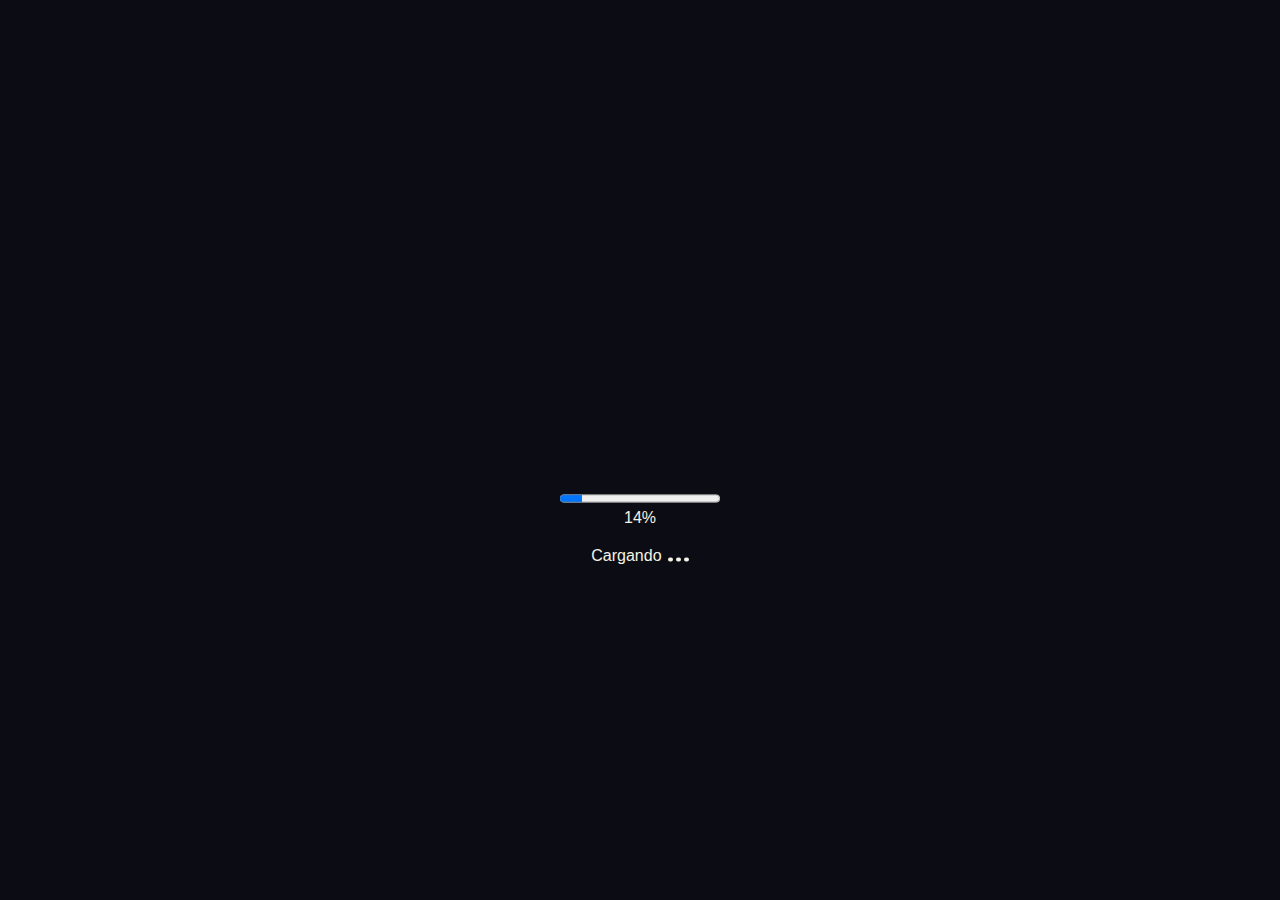
==== TP-2/src/pages/index.html @ fec30a51 "Url de las imagenes" ====
<!DOCTYPE html>
<html lang="en">

<head>
    <meta charset="UTF-8">
    <meta http-equiv="X-UA-Compatible" content="IE=edge">
    <meta name="viewport" content="width=device-width, initial-scale=1.0">
    <link rel="shortcut icon" href="../assets/img/logo.ico">
    <link rel="stylesheet" href="../css/app.css">
    <title>Juego Mania</title>
</head>

<body>
    <div class="cargando">
        <div>
            <progress id="barra" max="100" value="0"></progress>
            <span id="porcentaje"></span>
        </div>
        <span>Cargando <div class="contenedor-puntos"><div></div><div></div><div></div></div></span>
    </div>
    <div class="container-pagina hidden">
        <header>
            <div class="header-encabezado max-width">
                <div>
                    <button><img src="../assets/img/header/hamburguer.svg" class="icono" id="header-hamburguesa-button"></button>
                    <a href="../pages/index.html"><img src="../assets/img/header/juegomania.svg" alt="Icono de Logomania"></a>            
                </div>
                <div class="header-barra-busqueda hidden">
                    <button id="btn-ocultar-barra"><img src="../assets/img/header/left-arrow-alt_svgrepo.com.svg" alt=""></button>
                    <input type="text" class="header-busqueda-input" placeholder="Buscar juego...">
                </div>
                <div class="header-barra-botones">
                    <button class="icono" id="header-lupa-button"><img src="../assets/img/header/buscador.svg"></button>
                    <div>
                        <button class="icono" id="btn_carrito"><img src="../assets/img/header/carrito.svg"></button>
                        <div class="contenedor-carrito">
                            <div>
                                <div class="carrito__articulo">
                                    <img src="../assets/img/accion/Assasins creed odyssey.jpg" alt="">
                                    <div>
                                        <p>Assasins Creed: Odyssey</p>
                                        <div>
                                            <button class="btn"><img src="../assets/img/card/agregar_al_carrito.svg" alt="icono carrito">Agregar al carrito</button>
                                            <span>$1400</span>
                                        </div>
                                    </div>
                                </div>
                                <div class="carrito__articulo">
                                    <img src="../assets/img/recomendados para ti/black.jpg" alt="">
                                    <div>
                                        <p>Black</p>
                                        <div>
                                            <button class="btn"><img src="../assets/img/card/agregar_al_carrito.svg" alt="icono carrito">Agregar al carrito</button>
                                            <span>$1400</span>
                                        </div>
                                    </div>
                                </div>
                            </div>
                            <div>
                                <p>Total: $ 3950</p>
                                <button>Comprar</button>
                            </div>
                        </div>
                    </div>
                    <button class="icono" id="header-user-button"><img id="avatar-user" src="../assets/img/header/perfil.svg"></button>
                </div>
                <div id="desplegable-categorias" class="hidden">
                    <div class="header-categorias">
                        <p><img src="../assets/img/header/desplegable_izquierdo/accion.svg" alt="Icono de los juegos de accion">Acción</p>
                        <p><img src="../assets/img/header/desplegable_izquierdo/terror.svg" alt="Icono de los juegos de terror">Terror</p>
                        <p><img src="../assets/img/header/desplegable_izquierdo/vestir.svg" alt="Icono de los juegos de vestir">Vestir</p>
                        <p><img src="../assets/img/header/desplegable_izquierdo/estrategia.svg" alt="Icono de los juegos de estrategia">Estrategia</p>
                    </div>
                </div>
                <div id="header-menu-user" class="hidden">
                    <div id="sin-logear" class="header-menu-usuario">
                        <a href="login.html" id="btn-login"><img src="../assets/img/header/desplegable_derecho/key.svg" alt="Icono para iniciar sesión">Iniciar Sesión</a>
                        <button type="button" id="btnSalir"><img src="../assets/img/header/desplegable_derecho/salir.svg" alt="Icono para salir">Salir</button>
                    </div>
                    <div id="logeado" class="header-menu-usuario hidden">
                        <a href="login.html" id="btn-login"><img src="../assets/img/header/desplegable_derecho/perfil.svg"
                                alt="Icono para iniciar sesión">Mi perfil</a>
                        <a href="#"><img src="../assets/img/header/desplegable_derecho/book.svg" alt="Icono para salir">Biblioteca</a>
                        <button type="button" id="cerrarSesionUser"><img src="../assets/img/header/desplegable_derecho/cerrar-sesion2.svg" alt="Icono para salir">Cerrar sesión</button>
                    </div>
                </div>
            </div>
        </header>
        <div class="container">
            <section class="populares">
                <p class="categorias">Mas populares</p>
                <main class="grilla">
                    <div class="card card_animation">
                        <a href="juego.html">
                        <img src="../assets/img/mas-populares/tablero_imagen.png" alt="Juegos populares">
                        </a>
                        <div>
                            <p class="nombre_juego">Conecta la galaxia</p>
                            <div class="cuadro_valores">
                               <p class="precio">Gratis</p>
                            </div>
                            <span class="adquirido">Adquirido</span>
                        </div>
                    </div>
                    <div class="card card_animation">
                        <img src="../assets/img/mas-populares/crash bandicoot 4 cuestion de tiempo.webp"
                        alt="Juegos populares">
                        <div>
                            <p class="nombre_juego">Crash Bandicoot 4: Cuestion de tiempo para rescatar a</p>
                            <div class="cuadro_valores">
                                <p class="precio">$900</p>
                            </div>
                            <button class="btn"><img src="../assets/img/card/agregar_al_carrito.svg" alt="icono carrito">Agregar al carrito</button>
                        </div>
                    </div>
                    <div class="card card_animation">
                        <img src="../assets/img/mas-populares/halo 5 - guardianes.jpg" alt="Juegos populares">
                        <div>
                            <p class="nombre_juego">Halo 5: Guardianes</p>
                            <div class="cuadro_valores">
                                <p class="descuento">-10%</p>
                                <p class="precio_neto">$1500</p>
                                <p class="precio">$1350</p>
                            </div>
                            <button class="btn"><img src="../assets/img/card/agregar_al_carrito.svg" alt="icono carrito">Agregar al carrito</button>
                        </div>
                    </div>
                    <div class="card card_animation">
                        <img src="../assets/img/mas-populares/minecraft.jpg" alt="Juegos populares">
                        <div>
                            <p class="nombre_juego">Minecraft</p>
                            <div class="cuadro_valores">                            
                                <p class="precio">Gratis</p>
                            </div>    
                            <button class="btn"><img src="../assets/img/card/agregar_al_carrito.svg" alt="icono carrito">Agregar al carrito</button>
                        </div>
                    </div>
                    <div class="card card_animation">
                        <img src="../assets/img/mas-populares/pokemon rojo fuego.png" alt="Juegos populares">
                        <div>
                            <p class="nombre_juego">Pokemon edición rojo fuego</p>
                            <div class="cuadro_valores">
                                <p class="precio">Gratis</p>
                            </div>   
                            <span class="adquirido">Adquirido</span>         
                        </div>
                    </div>
                    <div class="card card_animation">
                        <img src="../assets/img/mas-populares/Rabbids_Coding.webp" alt="Juegos populares">
                        <div>
                            <p class="nombre_juego">Rabbids coding</p>
                            <div class="cuadro_valores">
                                <p class="descuento">-50%</p>
                                <p class="precio_neto">$800</p>
                                <p class="precio">$400</p>
                            </div>
                            <button class="btn"><img src="../assets/img/card/agregar_al_carrito.svg" alt="icono carrito">Agregar al carrito</button>
                        </div>
                    </div>
                    <div class="card card_animation">
                        <img src="../assets/img/mas-populares/virtual families.webp" alt="Juegos populares">
                        <div>
                            <p class="nombre_juego">Virtual families</p>
                            <div class="cuadro_valores">
                               <p class="precio">Gratis</p>
                            </div>   
                            <button class="btn"><img src="../assets/img/card/agregar_al_carrito.svg" alt="icono carrito">Agregar al carrito</button>
                        </div>
                    </div>
                    <div class="card card_animation">
                        <img src="../assets/img/mas-populares/yuhioh duel links.jpg" alt="Juegos populares">
                        <div>
                            <p class="nombre_juego">Yu-Gi-Oh! Duel Links</p>
                            <div class="cuadro_valores">
                               <p class="precio">Gratis</p>
                            </div>
                            <button class="btn"><img src="../assets/img/card/agregar_al_carrito.svg" alt="icono carrito">Agregar al carrito</button>
                        </div>
                    </div>
                    <div class="card card_animation">
                        <img src="../assets/img/mas-populares/bomb-it-3.jpg" alt="Juegos populares">
                        <div>
                            <p class="nombre_juego">Bombit it 3</p>
                            <div class="cuadro_valores">
                               <p class="precio">Gratis</p>
                           </div>
                            <button class="btn"><img src="../assets/img/card/agregar_al_carrito.svg" alt="icono carrito">Agregar al carrito</button>
                        </div>
                    </div>
                </main>
            </section>
            <section class="carruseles">
                <div class="carrusel__container max-width" id="recomendados">
                    <div>
                        <p class="categorias">Recomendados para ti</p>
                        <div class="carrusel__buttons">
                            <button id="btn_izq_recomnedados" class="izquierda">
                                <img src="../assets/img/flecha_carrusel.svg" alt="boton izquierdo del carrusel">
                            </button>
                            <button id="btn_der_recomnedados" class="derecha">
                                <img src="../assets/img/flecha_carrusel.svg" alt="boton derecho del carrusel">
                            </button>
                        </div>
                    </div>
                    <div class="carrusel__cards" id="recomendadosCard">
                        <div class="card">
                            <img src="../assets/img/recomendados para ti/black.jpg" alt="Recomendados">
                            <div>
                                <p class="nombre_juego">Black</p>
                                <div class="cuadro_valores">
                                    <p class="precio">$2600</p>
                                </div>
                                <button class="btn">
                                    <img src="../assets/img/card/agregar_al_carrito.svg" alt="icono carrito">
                                    Agregar al carrito
                                </button>
                            </div>                        
                        </div>
                        <div class="card">
                            <img src="../assets/img/recomendados para ti/hogwarts legacy.webp" alt="Recomendados">
                            <div>
                                <p class="nombre_juego">Howarts legacy</p>
                                <div class="cuadro_valores">
                                    <p class="descuento">-10%</p>
                                    <p class="precio_neto">$1000</p>
                                    <p class="precio">$900</p>
                                </div>
                                <button class="btn">
                                    <img src="../assets/img/card/agregar_al_carrito.svg" alt="icono carrito">
                                    Agregar al carrito
                                </button>
                            </div>    
                        </div>
                        <div class="card">
                            <img src="../assets/img/recomendados para ti/final-fantasy-xvi.jpg" alt="Recomendados">
                            <div>
                                <p class="nombre_juego">Final Fantasy XVI: </p>
                                <div class="cuadro_valores">
                                    <p class="descuento">-10%</p>
                                    <p class="precio_neto">$3000</p>
                                    <p class="precio">$2700</p>
                                </div>
                                <button class="btn">
                                    <img src="../assets/img/card/agregar_al_carrito.svg" alt="icono carrito">
                                    Agregar al carrito
                                </button>
                            </div>
                        </div>
                        <div class="card">
                            <img src="../assets/img/recomendados para ti/resident evil 4.jpg" alt="Recomendados">
                            <div>
                                <p class="nombre_juego">Resident evil 4 remake</p>
                                <div class="cuadro_valores">       
                                    <p class="precio">Gratis</p>
                                </div>
                                <button class="btn">
                                    <img src="../assets/img/card/agregar_al_carrito.svg" alt="icono carrito">
                                    Agregar al carrito
                                </button>
                            </div>
                        </div>
                        <div class="card">
                            <img src="../assets/img/recomendados para ti/diablo IV.webp" alt="Recomendados">
                            <div>
                                <p class="nombre_juego">Diablo 4</p>
                                <div class="cuadro_valores">
                                     <p class="precio">$1400</p>
                                </div>
                                <button class="btn">
                                    <img src="../assets/img/card/agregar_al_carrito.svg" alt="icono carrito">
                                    Agregar al carrito
                                </button>
                            </div>
                        </div>
                        <div class="card">
                            <img src="../assets/img/recomendados para ti/sea of stars.jpg" alt="Recomendados">
                            <div>
                                <p class="nombre_juego">Sea of Stars</p>
                                <div class="cuadro_valores">
                                    <p class="precio">Gratis</p>
                                </div>
                                <button class="btn">
                                    <img src="../assets/img/card/agregar_al_carrito.svg" alt="icono carrito">
                                    Agregar al carrito
                                </button>
                            </div>
                        </div>
                        <div class="card">
                            <img src="../assets/img/recomendados para ti/WWE 2K17.jpg" alt="Recomendados">
                            <div>
                                <p class="nombre_juego">WWE 2K17</p>
                                <div class="cuadro_valores">
                                    <p class="precio">Gratis</p>
                                </div>
                                <button class="btn">
                                    <img src="../assets/img/card/agregar_al_carrito.svg" alt="icono carrito">
                                    Agregar al carrito
                                </button>
                            </div>
                        </div>
                        <div class="card">
                            <img src="../assets/img/recomendados para ti/tony-hawks-pro-skater-3.jpg" alt="Recomendados">
                            <div>
                                <p class="nombre_juego">Tony Hawks pro skater 3</p>
                                <div class="cuadro_valores">
                                    <p class="precio">$140</p>
                                </div>
                                <button class="btn">
                                    <img src="../assets/img/card/agregar_al_carrito.svg" alt="icono carrito">
                                    Agregar al carrito
                                </button>
                            </div>
                        </div>
                        <div class="card">
                            <img src="../assets/img/recomendados para ti/spider man web of shadows.jpg" alt="Recomendados">
                            <div>
                                <p class="nombre_juego">Spiderman, web of shadows</p>
                                <div class="cuadro_valores">
                                    <p class="descuento">-10%</p>
                                    <p class="precio_neto">$3000</p>
                                    <p class="precio">$2700</p>
                                </div>
                                <button class="btn">
                                    <img src="../assets/img/card/agregar_al_carrito.svg" alt="icono carrito">
                                    Agregar al carrito
                                </button>
                            </div>
                        </div>
                    </div>
                </div>

                <div class="carrusel__container max-width" id="accion">
                    <div>
                        <p class="categorias">Acción</p>
                        <div class="carrusel__buttons">
                            <button class="izquierda" id="btn_izq_accion"><img src="../assets/img/flecha_carrusel.svg" alt="boton izquierdo del carrusel"></button>
                            <button class="derecha" id="btn_der_accion"><img src="../assets/img/flecha_carrusel.svg" alt="boton derecho del carrusel"></button>
                        </div>
                    </div>
                    <div class="carrusel__cards" id="accionCard">
                        <div class="card">
                                <img src="../assets/img/accion/dragon ball z budokai tenkaichi 3.jpeg" alt="Accion">
                                <div>
                                    <p class="nombre_juego">Dragon ball Z Budokai tenkaichi 3</p>
                                    <div class="cuadro_valores">
                                        <p class="precio">$2600</p> 
                                    </div>
                                <button class="btn"><img src="../assets/img/card/agregar_al_carrito.svg" alt="icono carrito">Agregar al carrito</button>
                            </div>
                        </div>
                        <div class="card">
                            <img src="../assets/img/accion/Mortal_Kombat_X.png" alt="Accion">
                            <div>
                                <p class="nombre_juego">Mortal Kombat</p>
                                <div class="cuadro_valores">
                                    <p class="descuento">-10%</p>
                                    <p class="precio_neto">$1000</p>
                                    <p class="precio">$900</p> 
                                </div>                   
                                <button class="btn"><img src="../assets/img/card/agregar_al_carrito.svg" alt="icono carrito">Agregar al carrito</button>
                            </div>
                        </div>
                        <div class="card">
                            <img src="../assets/img/accion/god of war 2.jpg" alt="Accion">
                            <div>
                                <p class="nombre_juego">God of war II</p>
                                <div class="cuadro_valores">
                                    <p class="descuento">-50%</p>
                                    <p class="precio_neto">$1500</p>
                                    <p class="precio">$750</p> 
                                </div>                   
                                <button class="btn"><img src="../assets/img/card/agregar_al_carrito.svg" alt="icono carrito">Agregar al carrito</button>
                            </div>
                        </div>
                        <div class="card">
                            <img src="../assets/img/accion/roblox.jpeg" alt="Accion">
                            <div>
                                <p class="nombre_juego">Roblox</p>
                                <p class="precio">Gratis</p>
                                <button class="btn"><img src="../assets/img/card/agregar_al_carrito.svg" alt="icono carrito">Agregar al carrito</button>
                            </div>
                        </div>
                        <div class="card">
                            <img src="../assets/img/accion/uncharted 4.jpg" alt="Accion">
                            <div>
                                <p class="nombre_juego">Uncharted 4: El fin de un ladron</p>
                                <p class="precio">$1140</p>
                                <button class="btn"><img src="../assets/img/card/agregar_al_carrito.svg" alt="icono carrito">Agregar al carrito</button>
                            </div>
                        </div>
                        <div class="card">
                            <img src="../assets/img/accion/call of duty infinite warfare.jpg" alt="Accion">
                            <div>
                                <p class="nombre_juego">Call of Duty: Infinite Warfare</p>
                                <div class="cuadro_valores">
                                    <p class="precio">Gratis</p> 
                                </div>                   
                                <button class="btn"><img src="../assets/img/card/agregar_al_carrito.svg" alt="icono carrito">Agregar al carrito</button>
                            </div>
                        </div>
                        <div class="card">
                            <img src="../assets/img/accion/fornite.jpg" alt="Accion">
                            <div>
                                <p class="nombre_juego">Fornite</p>
                                <div class="cuadro_valores">
                                    <p class="precio">Gratis</p> 
                                </div>                   
                                <button class="btn"><img src="../assets/img/card/agregar_al_carrito.svg" alt="icono carrito">Agregar al carrito</button>
                            </div>
                        </div>
                        <div class="card">
                            <img src="../assets/img/accion/red dead redemption II.jpg" alt="Accion">
                            <div>
                                <p class="nombre_juego">Red dead red II</p>
                                <div class="cuadro_valores">
                                    <p class="precio">$140</p> 
                                </div>                   
                                <button class="btn"><img src="../assets/img/card/agregar_al_carrito.svg" alt="icono carrito">Agregar al carrito</button>
                            </div>
                        </div>
                        <div class="card">
                            <img src="../assets/img/accion/Assasins creed odyssey.jpg" alt="Accion">
                            <div>
                                <p class="nombre_juego">Assasins creed: Odyssey</p>
                                <div class="cuadro_valores">
                                    <p class="descuento">-10%</p>
                                    <p class="precio_neto">$3000</p>
                                    <p class="precio">$2700</p> 
                                </div>                   
                                <button class="btn"><img src="../assets/img/card/agregar_al_carrito.svg" alt="icono carrito">Agregar al carrito</button>
                            </div>
                        </div>
                    </div>
                </div>
                
                <div class="carrusel__container max-width" id="terror">
                    <div>
                        <p class="categorias">Terror</p>
                        <div class="carrusel__buttons">
                            <button class="izquierda" id="btn_izq_terror"><img src="../assets/img/flecha_carrusel.svg" alt="boton izquierdo del carrusel"></button>
                            <button class="derecha" id="btn_der_terror"><img src="../assets/img/flecha_carrusel.svg" alt="boton derecho del carrusel"></button>
                        </div>
                    </div>
                    <div class="carrusel__cards" id="terrorCard">
                        <div class="card">
                            <img src="../assets/img/terror/Five nights at freddys 4.webp" alt="Terror">
                            <div>
                                <p class="nombre_juego">Five nigths at Freddy´s 4</p>
                                <div class="cuadro_valores">
                                     <p class="precio">$2600</p> 
                                </div>                   
                                <button class="btn"><img src="../assets/img/card/agregar_al_carrito.svg" alt="icono carrito">Agregar al carrito</button>
                            </div>
                        </div>
                        <div class="card">
                            <img src="../assets/img/terror/outlast.jpg" alt="Terror">
                            <div>
                                <p class="nombre_juego">Outlast</p>
                                <div class="cuadro_valores">
                                     <p class="precio">$900</p> 
                                </div>                   
                                <button class="btn"><img src="../assets/img/card/agregar_al_carrito.svg" alt="icono carrito">Agregar al carrito</button>
                            </div>
                        </div>   
                        <div class="card">
                            <img src="../assets/img/terror/sillent hill 2.jpg" alt="Terror">
                            <div>
                                <p class="nombre_juego">Sillent Hill 2</p>
                                <div class="cuadro_valores">
                                    <p class="descuento">-10%</p>
                                    <p class="precio_neto">$2000</p>
                                     <p class="precio">$1800</p> 
                                </div>                   
                                <button class="btn"><img src="../assets/img/card/agregar_al_carrito.svg" alt="icono carrito">Agregar al carrito</button>
                            </div>
                        </div>                       
                        <div class="card">
                        <img src="../assets/img/terror/amnesia.jpg" alt="Terror">
                        <div>
                            <p class="nombre_juego">Amnesia</p>
                            <div class="cuadro_valores">
                                <p class="precio">Gratis</p> 
                            </div>                   
                            <button class="btn"><img src="../assets/img/card/agregar_al_carrito.svg" alt="icono carrito">Agregar al carrito</button>
                        </div>
                        </div>   
                        <div class="card">
                        <img src="../assets/img/terror/poppy playtime.jpg" alt="Terror">
                        <div>
                            <p class="nombre_juego">Poppy Playtmie</p>
                            <div class="cuadro_valores">
                                <p class="precio">$1140</p> 
                            </div>                   
                            <button class="btn"><img src="../assets/img/card/agregar_al_carrito.svg" alt="icono carrito">Agregar al carrito</button>
                        </div>
                        </div>   
                        <div class="card">
                        <img src="../assets/img/terror/Little_Nightmares_II.jpg" alt="Terror">
                        <div>
                            <p class="nombre_juego">Little Nightmares II</p>
                            <div class="cuadro_valores">
                                <p class="precio">Gratis</p> 
                            </div>                   
                            <button class="btn"><img src="../assets/img/card/agregar_al_carrito.svg" alt="icono carrito">Agregar al carrito</button>
                        </div>
                        </div>    
                        <div class="card">
                        <img src="../assets/img/terror/Phasmophobia.jpg" alt="Terror">
                        <div>
                            <p class="nombre_juego">Phasmophobia</p>
                            <div class="cuadro_valores">
                                <p class="precio">Gratis</p> 
                            </div>                   
                            <button class="btn"><img src="../assets/img/card/agregar_al_carrito.svg" alt="icono carrito">Agregar al carrito</button>
                        </div>
                        </div>    
                        <div class="card">
                        <img src="../assets/img/terror/slender the arrival.jpg" alt="Terror">
                        <div>
                            <p class="nombre_juego">Slender: la llegada</p>
                            <div class="cuadro_valores">
                                <p class="precio">$140</p> 
                            </div>                   
                            <button class="btn"><img src="../assets/img/card/agregar_al_carrito.svg" alt="icono carrito">Agregar al carrito</button>
                        </div>
                        </div>  
                        <div class="card">
                        <img src="../assets/img/terror/haunt.jpg" alt="Terror">
                        <div>
                            <p class="nombre_juego">Haunt</p>
                            <div class="cuadro_valores">
                                <p class="descuento">-10%</p>
                                <p class="precio_neto">$3000</p>
                                    <p class="precio">$2700</p> 
                            </div>                   
                            <button class="btn"><img src="../assets/img/card/agregar_al_carrito.svg" alt="icono carrito">Agregar al carrito</button>
                        </div>
                        </div>
                    </div>
                </div>

                <div class="carrusel__container max-width" id="vestir">
                    <div>
                        <p class="categorias">Vestir</p>
                        <div class="carrusel__buttons">
                            <button class="izquierda" id="btn_izq_vestir"><img src="../assets/img/flecha_carrusel.svg" alt="boton izquierdo del carrusel"></button>
                            <button class="derecha" id="btn_der_vestir"><img src="../assets/img/flecha_carrusel.svg" alt="boton derecho del carrusel"></button>
                        </div>
                    </div>
                    <div class="carrusel__cards" id="vestirCard">
                        <div class="card">
                            <img src="../assets/img/vestir/barbiemania.jpg" alt="Vestir">
                            <div>
                                <p class="nombre_juego">Barbiemania</p>
                                <div class="cuadro_valores">
                                    <p class="precio">$2600</p> 
                                </div>                   
                                <button class="btn"><img src="../assets/img/card/agregar_al_carrito.svg" alt="icono carrito">Agregar al carrito</button>
                            </div>
                        </div>
                        <div class="card">
                        <img src="../assets/img/vestir/viste a estrellas del pop.png" alt="Vestir">
                        <div>
                            <p class="nombre_juego">Viste a estrellas del pop</p>
                            <div class="cuadro_valores">
                                <p class="descuento">-10%</p>
                                <p class="precio_neto">$1000</p>
                                    <p class="precio">$900</p> 
                            </div>                   
                            <button class="btn"><img src="../assets/img/card/agregar_al_carrito.svg" alt="icono carrito">Agregar al carrito</button>
                        </div>
                        </div>   
                        <div class="card">
                        <img src="../assets/img/vestir/princess dress up.jpg" alt="Vestir">
                        <div>
                            <p class="nombre_juego">Princess Dress-up</p>
                            <div class="cuadro_valores">
                                <p class="descuento">-25%</p>
                                <p class="precio_neto">$1000</p>
                                    <p class="precio">$750</p> 
                            </div>                   
                            <button class="btn"><img src="../assets/img/card/agregar_al_carrito.svg" alt="icono carrito">Agregar al carrito</button>
                        </div>
                        </div>                         
                        <div class="card">
                        <img src="../assets/img/vestir/monstruo magico.jpg" alt="Vestir">
                        <div>
                            <p class="nombre_juego">Monstruo magico</p>
                            <div class="cuadro_valores">
                                <p class="precio">Gratis</p> 
                            </div>                   
                            <button class="btn"><img src="../assets/img/card/agregar_al_carrito.svg" alt="icono carrito">Agregar al carrito</button>
                        </div>
                        </div>     
                        <div class="card">
                        <img src="../assets/img/vestir/heroina gotica.jpg" alt="Vestir">
                        <div>
                            <p class="nombre_juego">Heroina gotica</p>
                            <div class="cuadro_valores">
                                <p class="precio">$1140</p> 
                            </div>                   
                            <button class="btn"><img src="../assets/img/card/agregar_al_carrito.svg" alt="icono carrito">Agregar al carrito</button>
                        </div>
                        </div>
                        <div class="card">
                            <img src="../assets/img/vestir/ascension.jpg" alt="Vestir">
                            <div>
                                <p class="nombre_juego">Ascencion</p>
                                <div class="cuadro_valores">
                                   <p class="precio">Gratis</p> 
                                </div>                   
                                <button class="btn"><img src="../assets/img/card/agregar_al_carrito.svg" alt="icono carrito">Agregar al carrito</button>
                            </div>
                        </div>    
                        <div class="card">
                        <img src="../assets/img/vestir/destino de vacaciones tropicales.jpg" alt="Vestir">
                        <div>
                            <p class="nombre_juego">Destino de vacaciones tropicales</p>
                            <div class="cuadro_valores">
                                <p class="precio">Gratis</p> 
                            </div>                   
                            <button class="btn"><img src="../assets/img/card/agregar_al_carrito.svg" alt="icono carrito">Agregar al carrito</button>
                        </div>
                        </div>    
                        <div class="card">
                        <img src="../assets/img/vestir/pequenio triton.jpg" alt="Vestir">
                        <div>
                            <p class="nombre_juego">Little triton</p>
                            <div class="cuadro_valores">
                                <p class="precio">$140</p> 
                            </div>                   
                            <button class="btn"><img src="../assets/img/card/agregar_al_carrito.svg" alt="icono carrito">Agregar al carrito</button>
                        </div>
                        </div>    
                        <div class="card">
                        <img src="../assets/img/vestir/la biblioteca oscura.jpg" alt="Vestir">
                        <div>
                            <p class="nombre_juego">La biblioteca oscura/p>
                            <div class="cuadro_valores">
                                <p class="descuento">-10%</p>
                                <p class="precio_neto">$3000</p>
                                    <p class="precio">$2700</p> 
                            </div>                   
                            <button class="btn"><img src="../assets/img/card/agregar_al_carrito.svg" alt="icono carrito">Agregar al carrito</button>
                        </div>
                        </div>
                    </div>
                </div>
            </section>
        </div>
        <footer class="footer-mobile">
            <div class="pagos-mobile">
                <div class="lines-container">
                    <div class="line flex-grow"></div>
                    <p class="titulo">Nuestras formas de pago</p>
                    <div class="line flex-grow"></div>
                </div>
                <div class="tarjetas">
                    <img src="../assets/img/tarjetas_pago/visa.svg" alt="Visa" srcset="">
                    <img src="../assets/img/tarjetas_pago/paypal.svg" alt="Paypal" srcset="">
                    <img src="../assets/img/tarjetas_pago/mastercard.svg" alt="MasterCard" srcset="">
                    <img src=".../assets/img/tarjetas_pago/amex.svg" alt="Amex" srcset="">
                </div>
                
            </div>
            <div class="servicios-mobile">
                <div>
                    <p class="titulo">Ayuda</p>
                    <p>Servicio técnico</p>
                    <p>Preguntas frecuentes</p>
                    <p>Opciones de pago</p>
                    <p>Arrepentimiento</p>
                    <p>223-444567898</p>
                </div>
                <div>
                    <p class="titulo">Comunidad</p>
                    <p>Noticias</p>
                    <p>Eventos</p>
                    <p>Foro</p>
                </div>
                <div>
                    <p class="titulo">Compañia</p>
                    <p>Empleos</p>
                    <p>Visita nuestro sitio corporativo</p>
                    <p>Servicio marketing</p>
                </div>
                <div class="redes-sociales">
                    <p class="titulo">Redes Sociales</p>
                    <div class="redes">
                        <img src=".../assets/img/rrss/instagram.svg" alt="Instagram" srcset="">
                        <img src=".../assets/img/rrss/youtube.svg" alt="YouTube" srcset="">
                        <img src=".../assets/img/rrss/facebook.svg" alt="Facebook" srcset="">
                    </div>
                </div>
                <div class="validacion">
                    <div class="carousel-slide">
                        <img src=".../assets/img/validacion/Rockstar-logo.svg" alt="" srcset="">
                    </div>
                    <div class="carousel-slide">
                        <img src=".../assets/img/validacion/blizzard-logo.svg" alt="" srcset="">
                    </div>
                    <div class="carousel-slide">
                        <img src="./TP-2../assets/img/validacion/Capcom_logo.svg" alt="" srcset="">
                    </div>
                    <div class="carousel-slide">
                        <img src="./TP-2../assets/img/validacion/Riot_Games_logo.svg" alt="" srcset="">
                    </div>
                </div>
            </div>
        </footer>
    </div>
    
    
    <script src="../js/index.js"></script>
    <script src="./TP-2../js/header.js"></script>
    <script src="./TP-2../js/carrusel.js"></script>
    <script src="./TP-2../js/mostrarCarrito.js"></script>
</body>
</html>
---- TP-2/src/css/app.css ----
@import "./variables.css";
@import "./reset.css"; 
@import "./utils.css"; 
@import "./index.css"; 
@import "./footer.css"; 
@import "./grilla.css";
@import "./header.css";
@import "./carrusel.css";
@import "./juego.css";
@import "./form.css";
@import "./login.css";
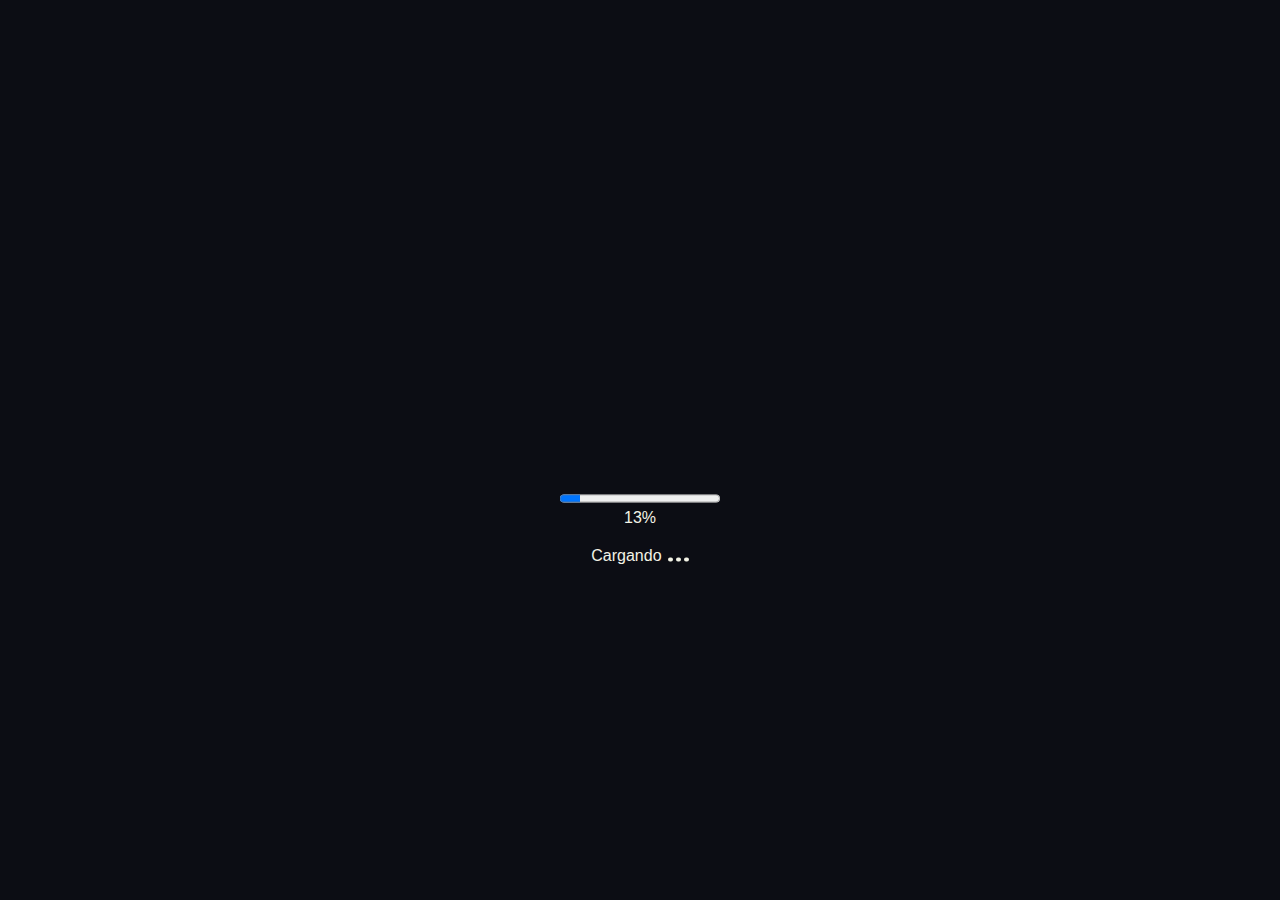
==== commit 21f1c979: "Mergin error" ====
--- a/TP-2/src/pages/index.html
+++ b/TP-2/src/pages/index.html
@@ -700,10 +700,17 @@
                         <img src=".../assets/img/validacion/blizzard-logo.svg" alt="" srcset="">
                     </div>
                     <div class="carousel-slide">
+<<<<<<< HEAD
                         <img src="./TP-2../assets/img/validacion/Capcom_logo.svg" alt="" srcset="">
                     </div>
                     <div class="carousel-slide">
                         <img src="./TP-2../assets/img/validacion/Riot_Games_logo.svg" alt="" srcset="">
+=======
+                        <img src="../assets/img/validacion/Capcom_logo.svg" alt="" srcset="">
+                    </div>
+                    <div class="carousel-slide">
+                        <img src="../assets/img/validacion/Riot_Games_logo.svg" alt="" srcset="">
+>>>>>>> ac916646db295eadf7a3f49d1c9e26c81b216c53
                     </div>
                 </div>
             </div>
@@ -712,8 +719,8 @@
     
     
     <script src="../js/index.js"></script>
-    <script src="./TP-2../js/header.js"></script>
-    <script src="./TP-2../js/carrusel.js"></script>
-    <script src="./TP-2../js/mostrarCarrito.js"></script>
+    <script src="../js/header.js"></script>
+    <script src="../js/carrusel.js"></script>
+    <script src="../js/mostrarCarrito.js"></script>
 </body>
 </html>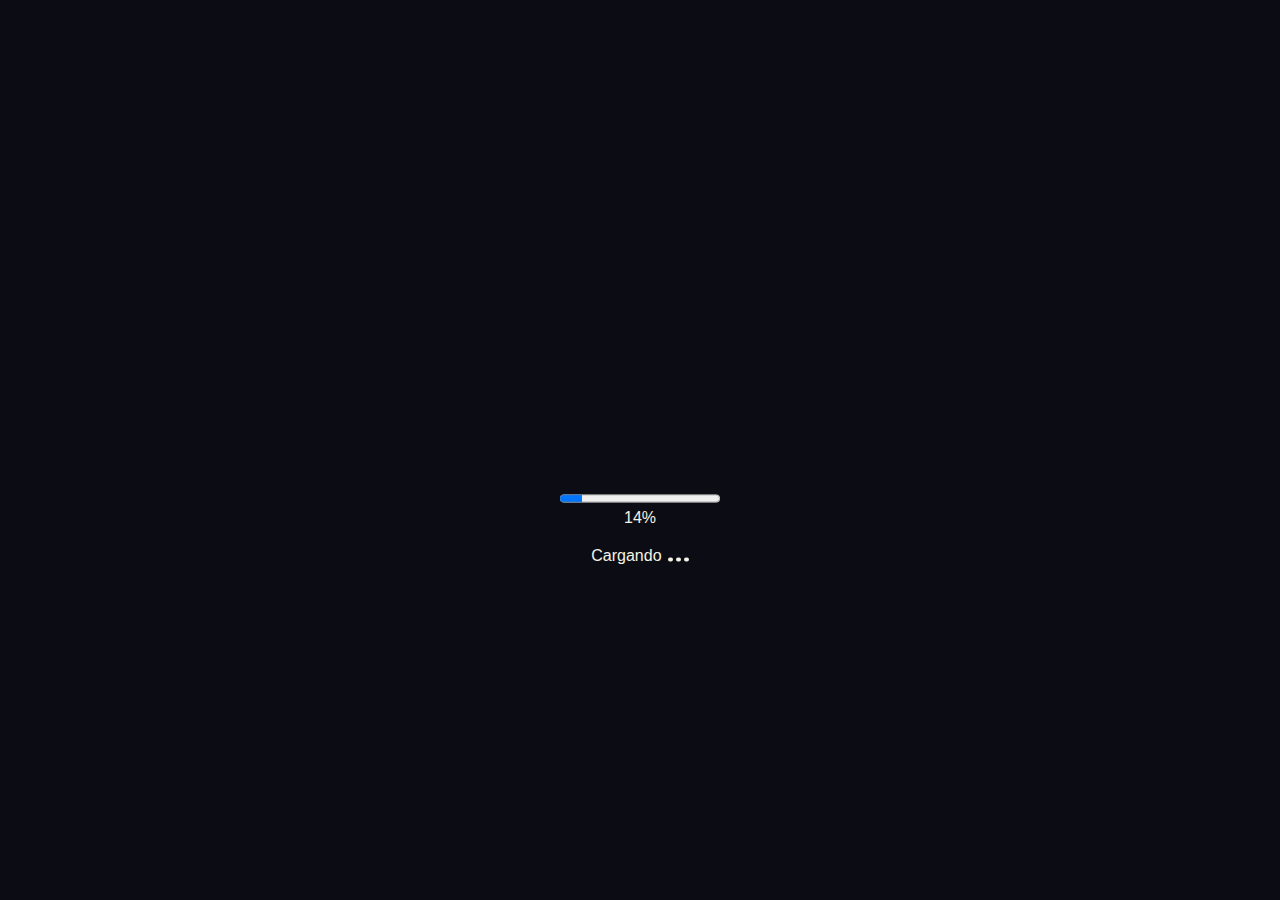
==== commit 03abb222: "Cambio rutas" ====
--- a/TP-2/src/pages/index.html
+++ b/TP-2/src/pages/index.html
@@ -23,7 +23,7 @@
             <div class="header-encabezado max-width">
                 <div>
                     <button><img src="../assets/img/header/hamburguer.svg" class="icono" id="header-hamburguesa-button"></button>
-                    <a href="../pages/index.html"><img src="../assets/img/header/juegomania.svg" alt="Icono de Logomania"></a>            
+                    <a href="index.html"><img src="../assets/img/header/juegomania.svg" alt="Icono de Logomania"></a>            
                 </div>
                 <div class="header-barra-busqueda hidden">
                     <button id="btn-ocultar-barra"><img src="../assets/img/header/left-arrow-alt_svgrepo.com.svg" alt=""></button>
@@ -700,17 +700,10 @@
                         <img src=".../assets/img/validacion/blizzard-logo.svg" alt="" srcset="">
                     </div>
                     <div class="carousel-slide">
-<<<<<<< HEAD
-                        <img src="./TP-2../assets/img/validacion/Capcom_logo.svg" alt="" srcset="">
-                    </div>
-                    <div class="carousel-slide">
-                        <img src="./TP-2../assets/img/validacion/Riot_Games_logo.svg" alt="" srcset="">
-=======
                         <img src="../assets/img/validacion/Capcom_logo.svg" alt="" srcset="">
                     </div>
                     <div class="carousel-slide">
                         <img src="../assets/img/validacion/Riot_Games_logo.svg" alt="" srcset="">
->>>>>>> ac916646db295eadf7a3f49d1c9e26c81b216c53
                     </div>
                 </div>
             </div>
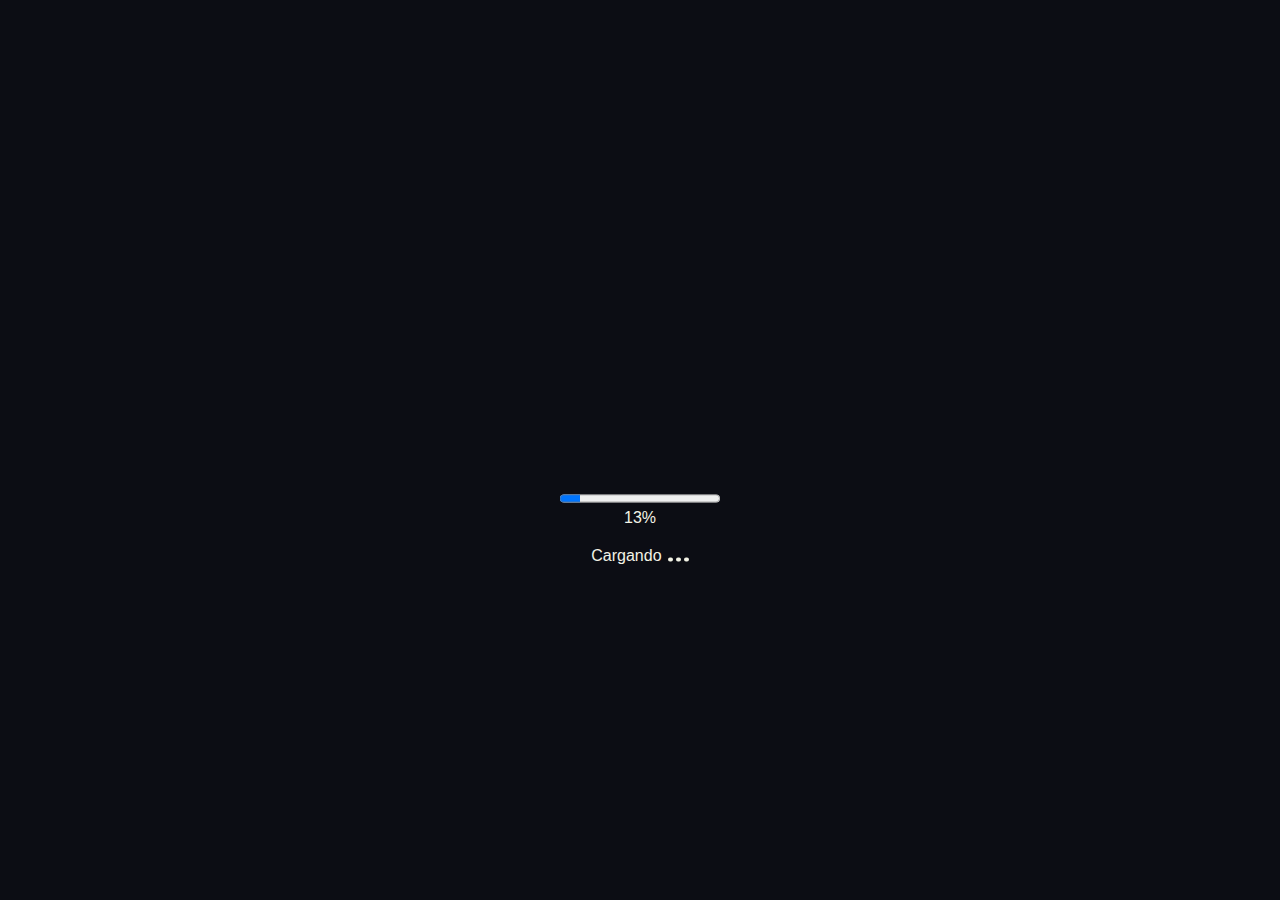
==== commit 6eb894d7: "Fotter images" ====
--- a/TP-2/src/pages/index.html
+++ b/TP-2/src/pages/index.html
@@ -23,7 +23,7 @@
             <div class="header-encabezado max-width">
                 <div>
                     <button><img src="../assets/img/header/hamburguer.svg" class="icono" id="header-hamburguesa-button"></button>
-                    <a href="index.html"><img src="../assets/img/header/juegomania.svg" alt="Icono de Logomania"></a>            
+                    <a href="../pages/index.html"><img src="../assets/img/header/juegomania.svg" alt="Icono de Logomania"></a>            
                 </div>
                 <div class="header-barra-busqueda hidden">
                     <button id="btn-ocultar-barra"><img src="../assets/img/header/left-arrow-alt_svgrepo.com.svg" alt=""></button>
@@ -659,7 +659,7 @@
                     <img src="../assets/img/tarjetas_pago/visa.svg" alt="Visa" srcset="">
                     <img src="../assets/img/tarjetas_pago/paypal.svg" alt="Paypal" srcset="">
                     <img src="../assets/img/tarjetas_pago/mastercard.svg" alt="MasterCard" srcset="">
-                    <img src=".../assets/img/tarjetas_pago/amex.svg" alt="Amex" srcset="">
+                    <img src="../assets/img/tarjetas_pago/amex.svg" alt="Amex" srcset="">
                 </div>
                 
             </div>
@@ -687,17 +687,17 @@
                 <div class="redes-sociales">
                     <p class="titulo">Redes Sociales</p>
                     <div class="redes">
-                        <img src=".../assets/img/rrss/instagram.svg" alt="Instagram" srcset="">
-                        <img src=".../assets/img/rrss/youtube.svg" alt="YouTube" srcset="">
-                        <img src=".../assets/img/rrss/facebook.svg" alt="Facebook" srcset="">
+                        <img src="../assets/img/rrss/instagram.svg" alt="Instagram" srcset="">
+                        <img src="../assets/img/rrss/youtube.svg" alt="YouTube" srcset="">
+                        <img src="../assets/img/rrss/facebook.svg" alt="Facebook" srcset="">
                     </div>
                 </div>
                 <div class="validacion">
                     <div class="carousel-slide">
-                        <img src=".../assets/img/validacion/Rockstar-logo.svg" alt="" srcset="">
+                        <img src="../assets/img/validacion/Rockstar-logo.svg" alt="" srcset="">
                     </div>
                     <div class="carousel-slide">
-                        <img src=".../assets/img/validacion/blizzard-logo.svg" alt="" srcset="">
+                        <img src="../assets/img/validacion/blizzard-logo.svg" alt="" srcset="">
                     </div>
                     <div class="carousel-slide">
                         <img src="../assets/img/validacion/Capcom_logo.svg" alt="" srcset="">
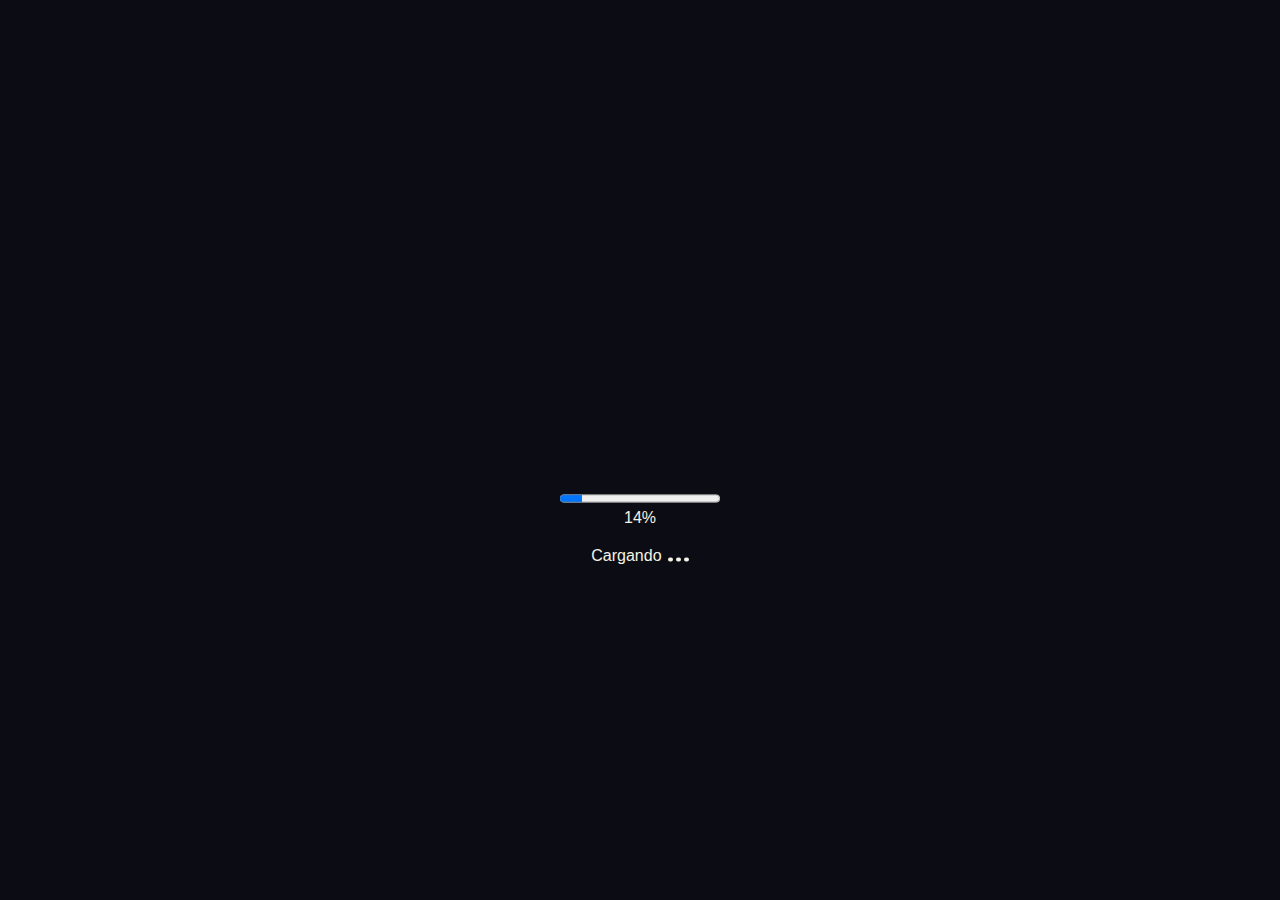
==== commit e8e98c53: "Merge branch 'main' of https://github.com/pmedina87/interfaces" ====
--- a/TP-2/src/pages/index.html
+++ b/TP-2/src/pages/index.html
@@ -23,7 +23,7 @@
             <div class="header-encabezado max-width">
                 <div>
                     <button><img src="../assets/img/header/hamburguer.svg" class="icono" id="header-hamburguesa-button"></button>
-                    <a href="../pages/index.html"><img src="../assets/img/header/juegomania.svg" alt="Icono de Logomania"></a>            
+                    <a href="index.html"><img src="../assets/img/header/juegomania.svg" alt="Icono de Logomania"></a>            
                 </div>
                 <div class="header-barra-busqueda hidden">
                     <button id="btn-ocultar-barra"><img src="../assets/img/header/left-arrow-alt_svgrepo.com.svg" alt=""></button>
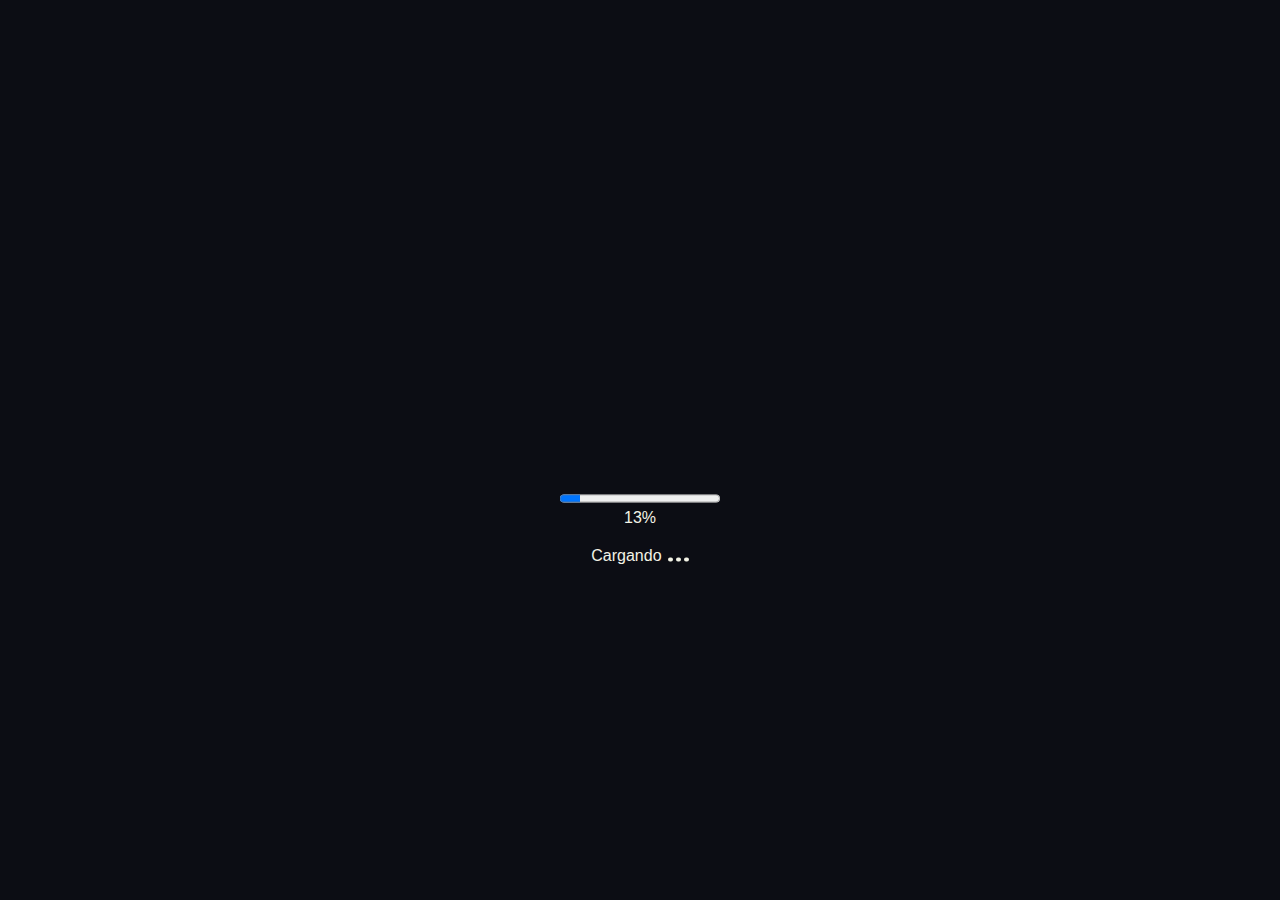
==== commit 5ae718a1: "Cambio rutas" ====
--- a/TP-2/src/pages/index.html
+++ b/TP-2/src/pages/index.html
@@ -79,7 +79,7 @@
                     </div>
                     <div id="logeado" class="header-menu-usuario hidden">
                         <a href="login.html" id="btn-login"><img src="../assets/img/header/desplegable_derecho/perfil.svg"
-                                alt="Icono para iniciar sesión">Mi perfil</a>
+                                alt="Icono para iniciar sesión">Mi perfil<a>
                         <a href="#"><img src="../assets/img/header/desplegable_derecho/book.svg" alt="Icono para salir">Biblioteca</a>
                         <button type="button" id="cerrarSesionUser"><img src="../assets/img/header/desplegable_derecho/cerrar-sesion2.svg" alt="Icono para salir">Cerrar sesión</button>
                     </div>
@@ -659,7 +659,7 @@
                     <img src="../assets/img/tarjetas_pago/visa.svg" alt="Visa" srcset="">
                     <img src="../assets/img/tarjetas_pago/paypal.svg" alt="Paypal" srcset="">
                     <img src="../assets/img/tarjetas_pago/mastercard.svg" alt="MasterCard" srcset="">
-                    <img src="../assets/img/tarjetas_pago/amex.svg" alt="Amex" srcset="">
+                    <img src=".../assets/img/tarjetas_pago/amex.svg" alt="Amex" srcset="">
                 </div>
                 
             </div>
@@ -687,23 +687,30 @@
                 <div class="redes-sociales">
                     <p class="titulo">Redes Sociales</p>
                     <div class="redes">
-                        <img src="../assets/img/rrss/instagram.svg" alt="Instagram" srcset="">
-                        <img src="../assets/img/rrss/youtube.svg" alt="YouTube" srcset="">
-                        <img src="../assets/img/rrss/facebook.svg" alt="Facebook" srcset="">
+                        <img src=".../assets/img/rrss/instagram.svg" alt="Instagram" srcset="">
+                        <img src=".../assets/img/rrss/youtube.svg" alt="YouTube" srcset="">
+                        <img src=".../assets/img/rrss/facebook.svg" alt="Facebook" srcset="">
                     </div>
                 </div>
                 <div class="validacion">
                     <div class="carousel-slide">
-                        <img src="../assets/img/validacion/Rockstar-logo.svg" alt="" srcset="">
+                        <img src=".../assets/img/validacion/Rockstar-logo.svg" alt="" srcset="">
                     </div>
                     <div class="carousel-slide">
-                        <img src="../assets/img/validacion/blizzard-logo.svg" alt="" srcset="">
+                        <img src=".../assets/img/validacion/blizzard-logo.svg" alt="" srcset="">
                     </div>
                     <div class="carousel-slide">
+<<<<<<< HEAD
+                        <img src="./TP-2../assets/img/validacion/Capcom_logo.svg" alt="" srcset="">
+                    </div>
+                    <div class="carousel-slide">
+                        <img src="./TP-2../assets/img/validacion/Riot_Games_logo.svg" alt="" srcset="">
+=======
                         <img src="../assets/img/validacion/Capcom_logo.svg" alt="" srcset="">
                     </div>
                     <div class="carousel-slide">
                         <img src="../assets/img/validacion/Riot_Games_logo.svg" alt="" srcset="">
+>>>>>>> ac916646db295eadf7a3f49d1c9e26c81b216c53
                     </div>
                 </div>
             </div>
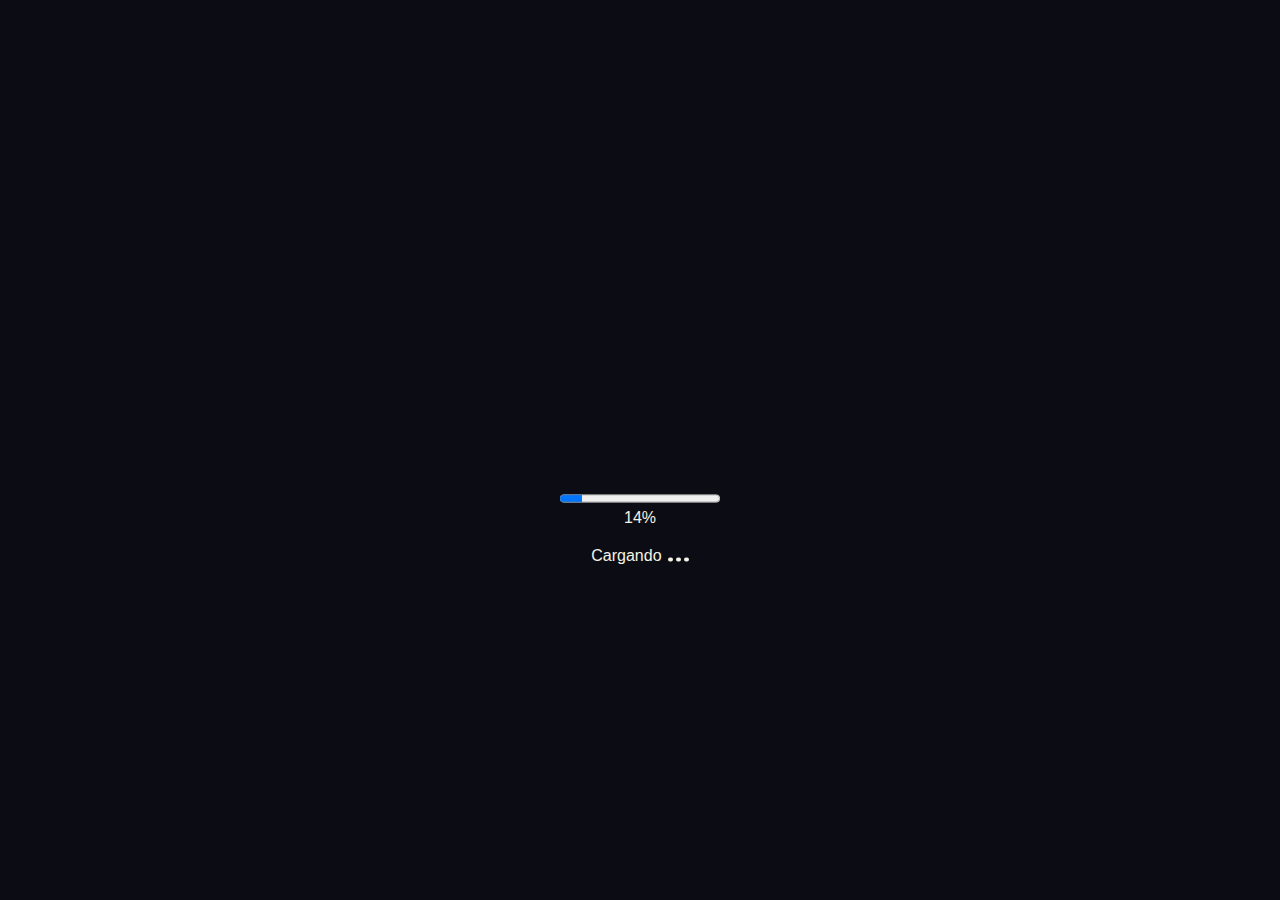
==== commit 3517a8b1: "Merge branch 'main' of https://github.com/pmedina87/interfaces" ====
--- a/TP-2/src/pages/index.html
+++ b/TP-2/src/pages/index.html
@@ -659,7 +659,7 @@
                     <img src="../assets/img/tarjetas_pago/visa.svg" alt="Visa" srcset="">
                     <img src="../assets/img/tarjetas_pago/paypal.svg" alt="Paypal" srcset="">
                     <img src="../assets/img/tarjetas_pago/mastercard.svg" alt="MasterCard" srcset="">
-                    <img src=".../assets/img/tarjetas_pago/amex.svg" alt="Amex" srcset="">
+                    <img src="../assets/img/tarjetas_pago/amex.svg" alt="Amex" srcset="">
                 </div>
                 
             </div>
@@ -687,30 +687,23 @@
                 <div class="redes-sociales">
                     <p class="titulo">Redes Sociales</p>
                     <div class="redes">
-                        <img src=".../assets/img/rrss/instagram.svg" alt="Instagram" srcset="">
-                        <img src=".../assets/img/rrss/youtube.svg" alt="YouTube" srcset="">
-                        <img src=".../assets/img/rrss/facebook.svg" alt="Facebook" srcset="">
+                        <img src="../assets/img/rrss/instagram.svg" alt="Instagram" srcset="">
+                        <img src="../assets/img/rrss/youtube.svg" alt="YouTube" srcset="">
+                        <img src="../assets/img/rrss/facebook.svg" alt="Facebook" srcset="">
                     </div>
                 </div>
                 <div class="validacion">
                     <div class="carousel-slide">
-                        <img src=".../assets/img/validacion/Rockstar-logo.svg" alt="" srcset="">
+                        <img src="../assets/img/validacion/Rockstar-logo.svg" alt="" srcset="">
                     </div>
                     <div class="carousel-slide">
-                        <img src=".../assets/img/validacion/blizzard-logo.svg" alt="" srcset="">
+                        <img src="../assets/img/validacion/blizzard-logo.svg" alt="" srcset="">
                     </div>
                     <div class="carousel-slide">
-<<<<<<< HEAD
-                        <img src="./TP-2../assets/img/validacion/Capcom_logo.svg" alt="" srcset="">
-                    </div>
-                    <div class="carousel-slide">
-                        <img src="./TP-2../assets/img/validacion/Riot_Games_logo.svg" alt="" srcset="">
-=======
                         <img src="../assets/img/validacion/Capcom_logo.svg" alt="" srcset="">
                     </div>
                     <div class="carousel-slide">
                         <img src="../assets/img/validacion/Riot_Games_logo.svg" alt="" srcset="">
->>>>>>> ac916646db295eadf7a3f49d1c9e26c81b216c53
                     </div>
                 </div>
             </div>
